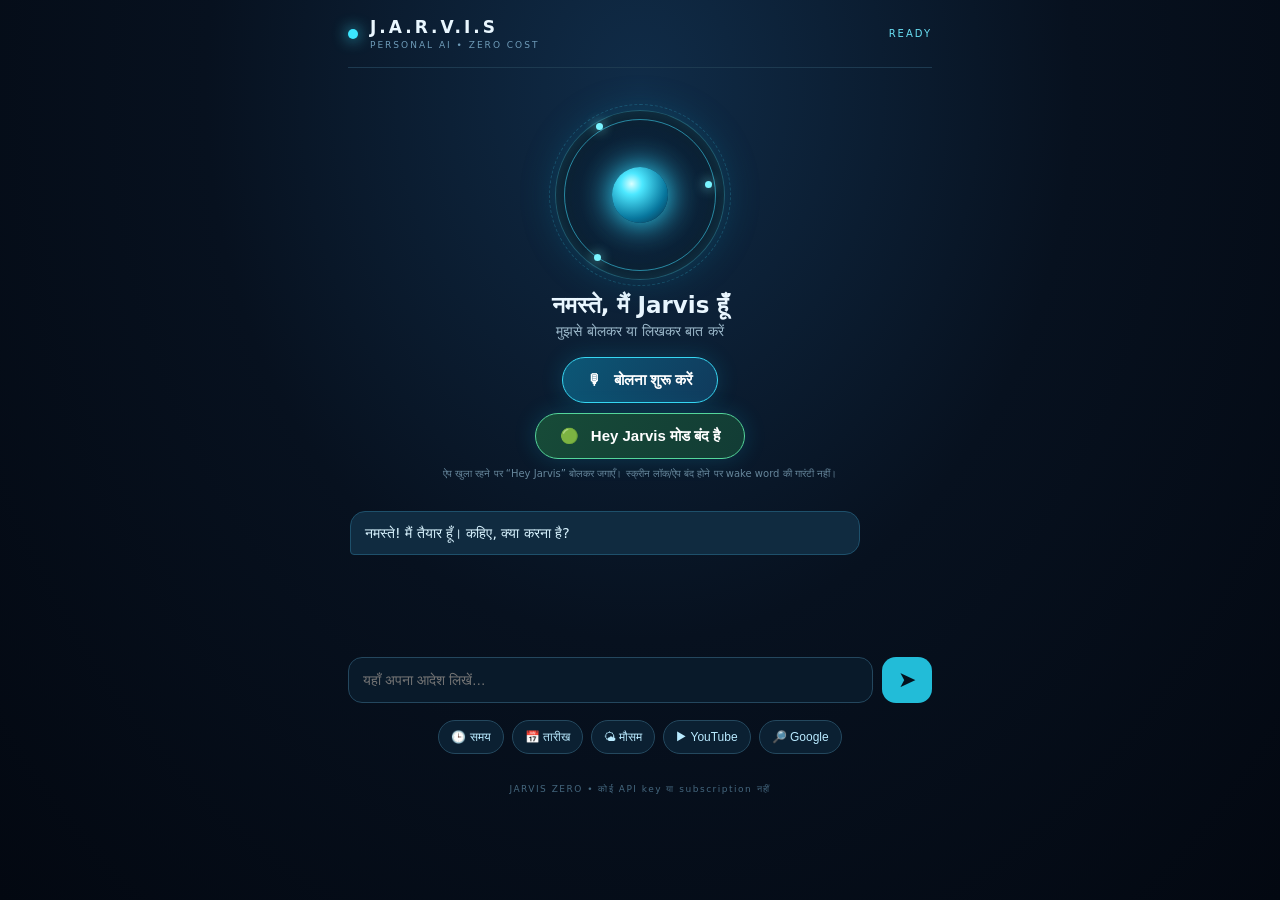
==== index.html @ e48e06ae "Add files via upload" ====
<!doctype html>
<html lang="hi">
<head>
<meta charset="utf-8"><meta name="viewport" content="width=device-width,initial-scale=1,viewport-fit=cover"><meta name="theme-color" content="#07111f"><title>JARVIS ZERO</title>
<link rel="manifest" href="manifest.json"><link rel="stylesheet" href="style.css">
</head>
<body>
<div class="shell">
<header><div class="brand"><span class="dot"></span><div><b>J.A.R.V.I.S</b><small>PERSONAL AI • ZERO COST</small></div></div><span id="status">READY</span></header>
<main>
<section class="hero"><div class="orb"><div class="core"></div><i></i><i></i><i></i></div><h1>नमस्ते, मैं Jarvis हूँ</h1><p id="hint">मुझसे बोलकर या लिखकर बात करें</p><button id="listen" class="mic"><span>🎙</span> बोलना शुरू करें</button><div style="height:10px"></div><button id="wake" class="mic" style="background:linear-gradient(120deg,#174b38,#123c35);border-color:#54d69b"><span>🟢</span> Hey Jarvis मोड बंद है</button><div class="tiny">ऐप खुला रहने पर “Hey Jarvis” बोलकर जगाएँ। स्क्रीन लॉक/ऐप बंद होने पर wake word की गारंटी नहीं।</div></section>
<section class="chat" id="chat"><div class="msg bot">नमस्ते! मैं तैयार हूँ। कहिए, क्या करना है?</div></section>
<div class="composer"><input id="input" placeholder="यहाँ अपना आदेश लिखें…" autocomplete="off"><button id="send">➤</button></div>
<section class="quick"><button data-cmd="अभी कितने बजे हैं?">🕒 समय</button><button data-cmd="आज की तारीख बताओ">📅 तारीख</button><button data-cmd="मौसम बताओ">🌤 मौसम</button><button data-cmd="यूट्यूब खोलो">▶ YouTube</button><button data-cmd="गूगल खोलो">🔎 Google</button></section>
</main><footer>JARVIS ZERO • कोई API key या subscription नहीं</footer>
</div><script src="app.js"></script>
</body></html>
---- style.css ----
*{box-sizing:border-box}body{margin:0;background:radial-gradient(ellipse at 50% 10%,#102c48 0,#07111f 48%,#030811 100%);color:#eaf7ff;font-family:system-ui,-apple-system,Segoe UI,sans-serif;min-height:100vh}.shell{max-width:620px;margin:auto;min-height:100vh;display:flex;flex-direction:column;padding:env(safe-area-inset-top) 18px env(safe-area-inset-bottom)}header{height:68px;display:flex;align-items:center;justify-content:space-between;border-bottom:1px solid #1d3a50}.brand{display:flex;align-items:center;gap:12px}.brand b{letter-spacing:3px;font-size:17px}.brand small{display:block;color:#6e9bb8;font-size:9px;letter-spacing:2px;margin-top:3px}.dot{width:10px;height:10px;border-radius:50%;background:#3ce6ff;box-shadow:0 0 15px #3ce6ff}#status{font-size:10px;color:#69dff3;letter-spacing:2px}.hero{text-align:center;padding:25px 0 15px}.orb{width:150px;height:150px;margin:0 auto 12px;border-radius:50%;position:relative;display:grid;place-items:center;background:radial-gradient(circle,#123e5c 0,#0b2035 55%,#07111f 70%);box-shadow:0 0 35px #0b789b55,inset 0 0 22px #42dfff44;border:1px solid #45cbe966}.orb:before,.orb:after{content:"";position:absolute;inset:8px;border:1px solid #41dfff88;border-radius:50%;animation:spin 9s linear infinite}.orb:after{inset:-7px;border-color:#41dfff33;border-style:dashed;animation-direction:reverse;animation-duration:18s}.orb i{position:absolute;width:7px;height:7px;background:#7af4ff;border-radius:50%;box-shadow:0 0 12px #7af4ff}.orb i:nth-of-type(1){top:12px;left:40px}.orb i:nth-of-type(2){right:12px;top:70px}.orb i:nth-of-type(3){bottom:18px;left:38px}.core{width:56px;height:56px;border-radius:50%;background:radial-gradient(circle at 35% 30%,#d9ffff,#4de8ff 20%,#08769d 65%,#06233b);box-shadow:0 0 28px #32dfff;animation:pulse 2s infinite}@keyframes spin{to{transform:rotate(360deg)}}@keyframes pulse{50%{transform:scale(1.12);box-shadow:0 0 45px #32dfff}}h1{font-size:23px;margin:10px 0 4px}p{color:#9bb8ca;margin:0 0 17px;font-size:14px}.mic{border:1px solid #37d7f3;background:linear-gradient(120deg,#0c5776,#103a5c);color:white;border-radius:30px;padding:13px 24px;font-weight:650;font-size:15px;box-shadow:0 0 22px #12b9df33}.mic.listening{background:#7b2435;border-color:#ff8396}.mic span{margin-right:8px}.tiny{font-size:10px;color:#66869b;margin-top:9px}.chat{flex:1;min-height:150px;max-height:34vh;overflow:auto;padding:8px 2px}.msg{padding:11px 14px;border-radius:15px;margin:8px 0;max-width:88%;font-size:14px;line-height:1.45;white-space:pre-wrap}.bot{background:#102b40;border:1px solid #1e506b;color:#d9f4ff;border-bottom-left-radius:4px}.user{background:#164c68;margin-left:auto;border:1px solid #287a9c;border-bottom-right-radius:4px}.composer{display:flex;gap:9px;padding:12px 0}.composer input{flex:1;min-width:0;border:1px solid #24475e;background:#091a2a;color:white;border-radius:14px;padding:14px;font-size:14px;outline:none}.composer button{width:50px;border:0;border-radius:14px;background:#22bcd8;color:#04121e;font-size:22px}.quick{display:flex;gap:8px;flex-wrap:wrap;justify-content:center;padding:5px 0 18px}.quick button{border:1px solid #24485e;background:#0b2032;color:#b9eaff;padding:9px 12px;border-radius:22px;font-size:12px}footer{text-align:center;color:#45677e;font-size:9px;letter-spacing:1.5px;padding:12px 0 18px}@media(min-height:850px){.hero{padding-top:42px}.orb{width:170px;height:170px}}
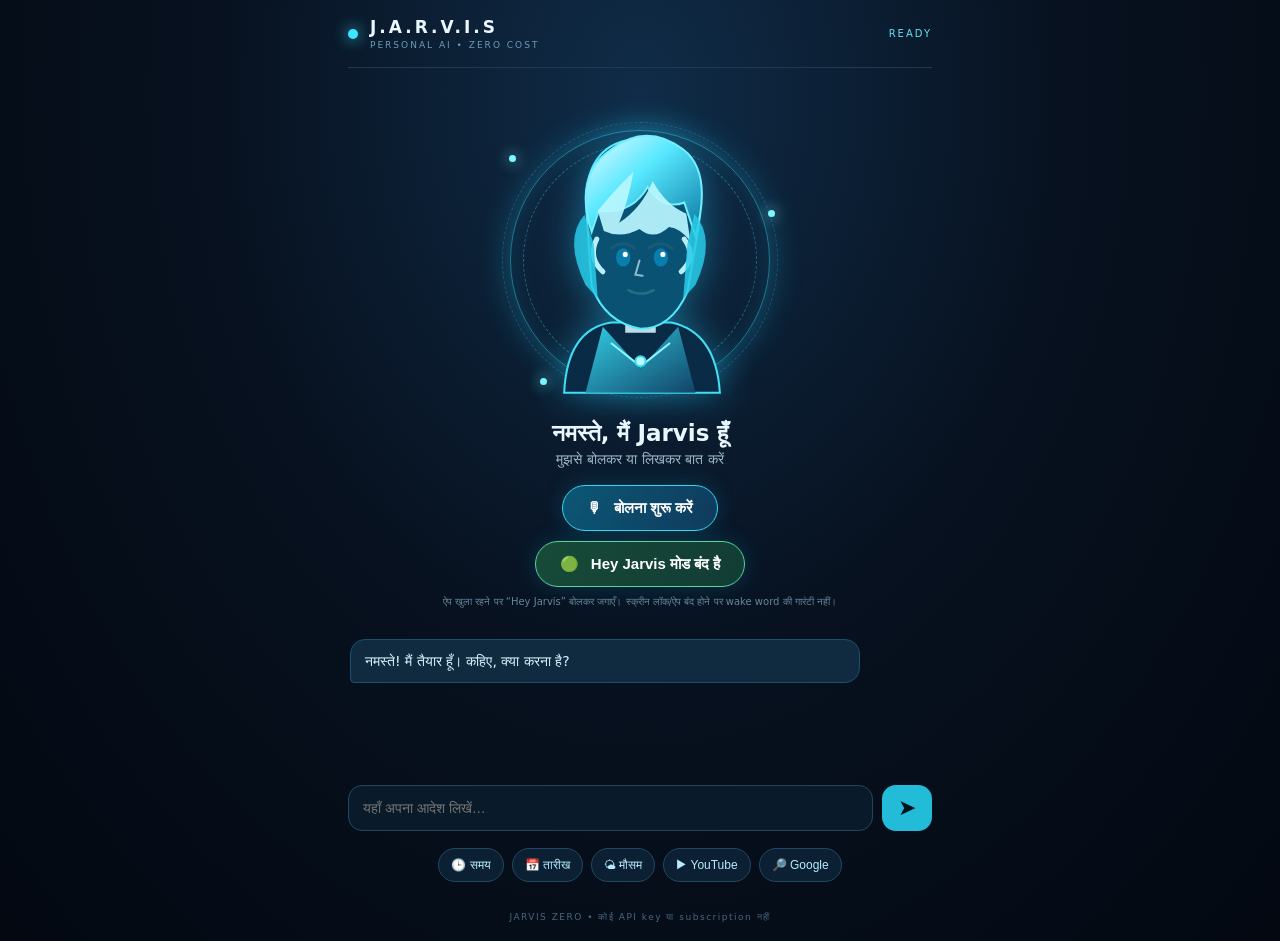
==== commit 81c492d2: "Show anime Jarvis avatar in web preview" ====
--- a/index.html
+++ b/index.html
@@ -2,16 +2,63 @@
 <html lang="hi">
 <head>
 <meta charset="utf-8"><meta name="viewport" content="width=device-width,initial-scale=1,viewport-fit=cover"><meta name="theme-color" content="#07111f"><title>JARVIS ZERO</title>
-<link rel="manifest" href="manifest.json"><link rel="stylesheet" href="style.css">
+<style>
+*{box-sizing:border-box}body{margin:0;background:radial-gradient(ellipse at 50% 10%,#102c48 0,#07111f 48%,#030811 100%);color:#eaf7ff;font-family:system-ui,-apple-system,Segoe UI,sans-serif;min-height:100vh}.shell{max-width:620px;margin:auto;min-height:100vh;display:flex;flex-direction:column;padding:env(safe-area-inset-top) 18px env(safe-area-inset-bottom)}header{height:68px;display:flex;align-items:center;justify-content:space-between;border-bottom:1px solid #1d3a50}.brand{display:flex;align-items:center;gap:12px}.brand b{letter-spacing:3px;font-size:17px}.brand small{display:block;color:#6e9bb8;font-size:9px;letter-spacing:2px;margin-top:3px}.dot{width:10px;height:10px;border-radius:50%;background:#3ce6ff;box-shadow:0 0 15px #3ce6ff}#status{font-size:10px;color:#69dff3;letter-spacing:2px}.hero{text-align:center;padding:25px 0 15px}.orb{width:150px;height:150px;margin:0 auto 12px;border-radius:50%;position:relative;display:grid;place-items:center;background:radial-gradient(circle,#123e5c 0,#0b2035 55%,#07111f 70%);box-shadow:0 0 35px #0b789b55,inset 0 0 22px #42dfff44;border:1px solid #45cbe966}.orb:before,.orb:after{content:"";position:absolute;inset:8px;border:1px solid #41dfff88;border-radius:50%;animation:spin 9s linear infinite}.orb:after{inset:-7px;border-color:#41dfff33;border-style:dashed;animation-direction:reverse;animation-duration:18s}.orb i{position:absolute;width:7px;height:7px;background:#7af4ff;border-radius:50%;box-shadow:0 0 12px #7af4ff}.orb i:nth-of-type(1){top:12px;left:40px}.orb i:nth-of-type(2){right:12px;top:70px}.orb i:nth-of-type(3){bottom:18px;left:38px}.core{width:56px;height:56px;border-radius:50%;background:radial-gradient(circle at 35% 30%,#d9ffff,#4de8ff 20%,#08769d 65%,#06233b);box-shadow:0 0 28px #32dfff;animation:pulse 2s infinite}@keyframes spin{to{transform:rotate(360deg)}}@keyframes pulse{50%{transform:scale(1.12);box-shadow:0 0 45px #32dfff}}h1{font-size:23px;margin:10px 0 4px}p{color:#9bb8ca;margin:0 0 17px;font-size:14px}.mic{border:1px solid #37d7f3;background:linear-gradient(120deg,#0c5776,#103a5c);color:white;border-radius:30px;padding:13px 24px;font-weight:650;font-size:15px;box-shadow:0 0 22px #12b9df33}.mic.listening{background:#7b2435;border-color:#ff8396}.mic span{margin-right:8px}.tiny{font-size:10px;color:#66869b;margin-top:9px}.chat{flex:1;min-height:150px;max-height:34vh;overflow:auto;padding:8px 2px}.msg{padding:11px 14px;border-radius:15px;margin:8px 0;max-width:88%;font-size:14px;line-height:1.45;white-space:pre-wrap}.bot{background:#102b40;border:1px solid #1e506b;color:#d9f4ff;border-bottom-left-radius:4px}.user{background:#164c68;margin-left:auto;border:1px solid #287a9c;border-bottom-right-radius:4px}.composer{display:flex;gap:9px;padding:12px 0}.composer input{flex:1;min-width:0;border:1px solid #24475e;background:#091a2a;color:white;border-radius:14px;padding:14px;font-size:14px;outline:none}.composer button{width:50px;border:0;border-radius:14px;background:#22bcd8;color:#04121e;font-size:22px}.quick{display:flex;gap:8px;flex-wrap:wrap;justify-content:center;padding:5px 0 18px}.quick button{border:1px solid #24485e;background:#0b2032;color:#b9eaff;padding:9px 12px;border-radius:22px;font-size:12px}footer{text-align:center;color:#45677e;font-size:9px;letter-spacing:1.5px;padding:12px 0 18px}@media(min-height:850px){.hero{padding-top:42px}.orb{width:170px;height:170px}}
+
+
+/* Anime hologram avatar */
+.avatar-stage{width:min(78vw,310px);height:300px;margin:0 auto 8px;position:relative;display:grid;place-items:center;isolation:isolate}
+.avatar-ring{position:absolute;width:260px;height:260px;border:1px solid #39dff477;border-radius:50%;box-shadow:0 0 34px #20c9f655,inset 0 0 25px #20c9f622;animation:orbit 14s linear infinite}
+.avatar-ring:before,.avatar-ring:after{content:"";position:absolute;inset:12px;border:1px dashed #5deaff55;border-radius:50%}
+.avatar-ring:after{inset:-9px;border-color:#5deaff33}
+@keyframes orbit{to{transform:rotate(360deg)}}
+.anime-avatar{width:245px;height:285px;position:relative;z-index:1;filter:drop-shadow(0 0 18px #21cfff66);animation:avatarFloat 3.6s ease-in-out infinite}
+@keyframes avatarFloat{50%{transform:translateY(-6px)}}
+.anime-avatar .eye{transform-box:fill-box;transform-origin:center;animation:blink 5s infinite}
+@keyframes blink{0%,44%,48%,100%{transform:scaleY(1)}46%{transform:scaleY(.08)}}
+.anime-avatar .mouth{transform-box:fill-box;transform-origin:center;transition:all .12s}
+.anime-avatar.speaking .mouth{animation:talk .22s infinite alternate}
+@keyframes talk{to{transform:scaleY(2.8)}}
+.avatar-spark{position:absolute;width:7px;height:7px;border-radius:50%;background:#7df6ff;box-shadow:0 0 14px #7df6ff}
+.avatar-spark.one{top:45px;left:24px}.avatar-spark.two{right:20px;top:100px}.avatar-spark.three{bottom:25px;left:55px}
+
+</style>
 </head>
 <body>
 <div class="shell">
 <header><div class="brand"><span class="dot"></span><div><b>J.A.R.V.I.S</b><small>PERSONAL AI • ZERO COST</small></div></div><span id="status">READY</span></header>
 <main>
-<section class="hero"><div class="orb"><div class="core"></div><i></i><i></i><i></i></div><h1>नमस्ते, मैं Jarvis हूँ</h1><p id="hint">मुझसे बोलकर या लिखकर बात करें</p><button id="listen" class="mic"><span>🎙</span> बोलना शुरू करें</button><div style="height:10px"></div><button id="wake" class="mic" style="background:linear-gradient(120deg,#174b38,#123c35);border-color:#54d69b"><span>🟢</span> Hey Jarvis मोड बंद है</button><div class="tiny">ऐप खुला रहने पर “Hey Jarvis” बोलकर जगाएँ। स्क्रीन लॉक/ऐप बंद होने पर wake word की गारंटी नहीं।</div></section>
+<section class="hero"><div class="avatar-stage"><div class="avatar-ring"></div><span class="avatar-spark one"></span><span class="avatar-spark two"></span><span class="avatar-spark three"></span><svg id="jarvisAvatar" class="anime-avatar" viewBox="0 0 240 280" role="img" aria-label="Anime hologram Jarvis character"><defs><linearGradient id="hair" x2="1" y2="1"><stop stop-color="#e6fbff"/><stop offset=".42" stop-color="#57e8ff"/><stop offset="1" stop-color="#08769f"/></linearGradient><linearGradient id="skin" x2="0" y2="1"><stop stop-color="#f4d9d2"/><stop offset="1" stop-color="#b9dce8"/></linearGradient><linearGradient id="coat" x2="1" y2="1"><stop stop-color="#36dff5"/><stop offset="1" stop-color="#12466b"/></linearGradient></defs><path d="M45 270 Q48 208 91 201 L150 201 Q194 210 198 270Z" fill="#0a2b46" stroke="#40dff5" stroke-width="2"/><path d="M83 205 L120 246 157 205 174 270 66 270Z" fill="url(#coat)" opacity=".9"/><path d="M105 177 L105 211 135 211 135 177" fill="url(#skin)"/><path d="M67 93 Q62 22 122 20 Q187 20 177 108 L166 171 Q150 207 120 207 Q85 201 72 165Z" fill="#0a5274" stroke="#53eaff" stroke-width="2"/><path d="M72 112 Q54 56 91 31 Q126 4 162 31 Q191 53 174 116 L163 83 Q143 91 127 68 Q111 95 79 91Z" fill="url(#hair)" stroke="#73efff" stroke-width="2"/><path d="M78 91 Q95 70 113 53 Q108 82 99 103 Q121 89 132 62 Q145 86 165 94 L169 121 Q159 108 148 107 Q133 121 119 109 Q101 119 84 111Z" fill="#b9f8ff" opacity=".92"/><path d="M77 119 Q68 137 83 151" fill="none" stroke="#b9eff8" stroke-width="5" stroke-linecap="round"/><path d="M163 119 Q176 137 160 151" fill="none" stroke="#b9eff8" stroke-width="5" stroke-linecap="round"/><path d="M91 128 Q103 119 114 128" fill="none" stroke="#165b78" stroke-width="3" stroke-linecap="round"/><path d="M128 128 Q140 119 151 128" fill="none" stroke="#165b78" stroke-width="3" stroke-linecap="round"/><ellipse class="eye" cx="103" cy="137" rx="7" ry="9" fill="#087eae"/><ellipse class="eye" cx="140" cy="137" rx="7" ry="9" fill="#087eae"/><circle cx="105" cy="134" r="2.5" fill="#fff"/><circle cx="142" cy="134" r="2.5" fill="#fff"/><path d="M119 140 L115 154 122 155" fill="none" stroke="#8ebbc9" stroke-width="2" stroke-linecap="round"/><path d="M108 169 Q120 176 133 169" fill="none" stroke="#286d86" stroke-width="2.5" stroke-linecap="round" class="mouth"/><path d="M65 95 Q44 119 66 164 L78 177 74 124Z" fill="#28cce9" opacity=".85"/><path d="M173 94 Q195 119 174 164 L162 177 166 124Z" fill="#28cce9" opacity=".85"/><path d="M91 221 L120 244 149 221" fill="none" stroke="#8cf5ff" stroke-width="2"/><circle cx="120" cy="239" r="5" fill="#b9ffff" stroke="#35d9f5" stroke-width="2"/></svg></div><h1>नमस्ते, मैं Jarvis हूँ</h1><p id="hint">मुझसे बोलकर या लिखकर बात करें</p><button id="listen" class="mic"><span>🎙</span> बोलना शुरू करें</button><div style="height:10px"></div><button id="wake" class="mic" style="background:linear-gradient(120deg,#174b38,#123c35);border-color:#54d69b"><span>🟢</span> Hey Jarvis मोड बंद है</button><div class="tiny">ऐप खुला रहने पर “Hey Jarvis” बोलकर जगाएँ। स्क्रीन लॉक/ऐप बंद होने पर wake word की गारंटी नहीं।</div></section>
 <section class="chat" id="chat"><div class="msg bot">नमस्ते! मैं तैयार हूँ। कहिए, क्या करना है?</div></section>
 <div class="composer"><input id="input" placeholder="यहाँ अपना आदेश लिखें…" autocomplete="off"><button id="send">➤</button></div>
 <section class="quick"><button data-cmd="अभी कितने बजे हैं?">🕒 समय</button><button data-cmd="आज की तारीख बताओ">📅 तारीख</button><button data-cmd="मौसम बताओ">🌤 मौसम</button><button data-cmd="यूट्यूब खोलो">▶ YouTube</button><button data-cmd="गूगल खोलो">🔎 Google</button></section>
 </main><footer>JARVIS ZERO • कोई API key या subscription नहीं</footer>
-</div><script src="app.js"></script>
+</div><script>
+const $=s=>document.querySelector(s), chat=$('#chat'), input=$('#input'), status=$('#status'), listen=$('#listen');
+function say(text){try{const face=$('#jarvisAvatar');if(face)face.classList.add('speaking');if(!('speechSynthesis'in window))return;speechSynthesis.cancel();const u=new SpeechSynthesisUtterance(text);u.lang='hi-IN';u.rate=1;u.onend=()=>face&&face.classList.remove('speaking');u.onerror=()=>face&&face.classList.remove('speaking');speechSynthesis.speak(u)}catch(e){const face=$('#jarvisAvatar');if(face)face.classList.remove('speaking')}}
+function add(text,who='bot'){const d=document.createElement('div');d.className='msg '+who;d.textContent=text;chat.appendChild(d);chat.scrollTop=chat.scrollHeight}
+function openUrl(url){window.location.href=url}
+function askConfirm(text, yes){add(text+'\nभेजने/करने से पहले पुष्टि करें।','bot');const row=document.createElement('div');row.className='quick';const b=document.createElement('button');b.textContent='हाँ, आगे बढ़ो';b.onclick=()=>{yes();row.remove()};const c=document.createElement('button');c.textContent='रद्द';c.onclick=()=>{add('ठीक है, रद्द कर दिया।');row.remove()};row.append(b,c);chat.appendChild(row)}
+function answer(raw){const q=raw.trim(),l=q.toLowerCase();let a='मैं अभी बिना paid API वाला बेसिक Jarvis हूँ। इस आदेश को सीधे पूरा करने की सुविधा अभी उपलब्ध नहीं है।';
+if(/समय|कितने बजे|time/.test(l))a='अभी समय है '+new Date().toLocaleTimeString('hi-IN',{hour:'2-digit',minute:'2-digit'});
+else if(/तारीख|दिनांक|date|आज कौन/.test(l))a='आज '+new Date().toLocaleDateString('hi-IN',{weekday:'long',year:'numeric',month:'long',day:'numeric'})+' है।';
+else if(/नमस्ते|हेलो|hello|hi\b/.test(l))a='नमस्ते! मैं आपकी मदद के लिए तैयार हूँ।';
+else if(/तुम कौन|तुम्हारा नाम|who are you/.test(l))a='मैं Jarvis Zero हूँ, आपका मुफ्त निजी सहायक।';
+else if(/कॉल|call/.test(l)){const m=q.match(/(?:कॉल|call)\s+(?:करो|लगाओ)?\s*(.*)/i);const target=(m&&m[1]||'').trim();if(/\d{6,}/.test(target)){const n=target.replace(/\D/g,'');askConfirm('फोन डायलर में '+n+' खोलूँ?',()=>openUrl('tel:'+n));return}else{a='किस नंबर पर कॉल करनी है? नंबर लिखें या बोलें।';}}
+else if(/व्हाट्सएप|whatsapp/.test(l)){const m=q.match(/(?:मैसेज|message)\s+(?:भेजो|करो)?\s*(.*)/i);const rest=(m&&m[1]||'').trim();const num=rest.match(/\+?\d{10,13}/);const msgMatch=q.match(/(?:कि|message|मैसेज)\s+(.+)$/i);if(num){const phone=num[0].replace(/\D/g,'');const msg=msgMatch?msgMatch[1]:'';askConfirm('WhatsApp chat खोलूँ? संदेश: '+(msg||'खाली संदेश'),()=>openUrl('https://wa.me/'+phone+(msg?'?text='+encodeURIComponent(msg):'')));return}else{a='WhatsApp खोल रहा हूँ। संदेश भेजने के लिए चैट चुनें।';openUrl('https://wa.me/');}}
+else if(/इंस्टाग्राम|instagram|रील|reel/.test(l)){a='Instagram खोल रहा हूँ। Reels स्क्रॉल करने के लिए ऐप में swipe करना होगा।';openUrl('https://www.instagram.com/reels/');}
+else if(/यूट्यूब|youtube/.test(l)){a='YouTube खोल रहा हूँ।';openUrl('https://www.youtube.com');}
+else if(/गूगल|google|खोजो|सर्च|search/.test(l)){let term=q.replace(/गूगल|google|पर खोजो|खोजो|सर्च करो|सर्च|search/g,'').trim();a='Google पर खोज रहा हूँ।';openUrl('https://www.google.com/search?q='+encodeURIComponent(term||'Google'));}
+else if(/मौसम|weather/.test(l)){a='मौसम की ताज़ा जानकारी खोज रहा हूँ।';openUrl('https://www.google.com/search?q='+encodeURIComponent('मौसम अभी'));}
+else if(/मदद|help|क्या कर/.test(l))a='आप समय, तारीख पूछ सकते हैं; Google, YouTube, Instagram खोल सकते हैं; नंबर देकर डायलर खोल सकते हैं; और WhatsApp chat लिंक खोल सकते हैं।';
+add(a);say(a)}
+function send(t=input.value){t=t.trim();if(!t)return;add(t,'user');input.value='';answer(t)}
+$('#send').onclick=()=>send();input.addEventListener('keydown',e=>{if(e.key==='Enter')send()});document.querySelectorAll('[data-cmd]').forEach(b=>b.onclick=()=>send(b.dataset.cmd));
+const SR=window.SpeechRecognition||window.webkitSpeechRecognition;let rec,wakeEnabled=false,manual=false,restartTimer=null;
+function wakeUI(){const b=$('#wake');b.textContent=wakeEnabled?'🟢 Hey Jarvis मोड चालू है':'🟢 Hey Jarvis मोड बंद है';status.textContent=wakeEnabled?'WAKE WORD ON':'READY'}
+function startRec(){if(!rec)return;try{rec.start()}catch(e){}}
+if(SR){rec=new SR();rec.lang='hi-IN';rec.interimResults=false;rec.maxAlternatives=1;rec.continuous=true;rec.onstart=()=>{if(manual){listen.classList.add('listening');listen.textContent='🎙 सुन रहा हूँ…'};status.textContent=wakeEnabled?'WAKE WORD ON':'LISTENING'};rec.onend=()=>{listen.classList.remove('listening');listen.innerHTML='🎙 बोलना शुरू करें';if(wakeEnabled){clearTimeout(restartTimer);restartTimer=setTimeout(startRec,800)}else status.textContent='READY'};rec.onerror=()=>{if(!wakeEnabled)add('माइक्रोफोन अनुमति दें या Chrome में खोलकर देखें।')};rec.onresult=e=>{for(let i=e.resultIndex;i<e.results.length;i++){if(!e.results[i].isFinal)continue;const t=e.results[i][0].transcript.trim();if(wakeEnabled){if(/hey\s*jarvis|हे\s*जार्विस|ए\s*जार्विस/i.test(t)){const cmd=t.replace(/hey\s*jarvis|हे\s*जार्विस|ए\s*जार्विस/ig,'').trim();say('जी, बताइए');if(cmd){input.value=cmd;send()}else add('जी, मैं सुन रहा हूँ। अपना आदेश बताइए।')}}else{input.value=t;send()}}};listen.onclick=()=>{manual=true;startRec()};$('#wake').onclick=()=>{wakeEnabled=!wakeEnabled;wakeUI();if(wakeEnabled){manual=false;startRec();add('Hey Jarvis मोड चालू। ऐप खुला रखें और Hey Jarvis बोलें।')}else{try{rec.stop()}catch(e){}add('Wake word बंद।')}};}else{listen.onclick=()=>add('इस ब्राउज़र में voice recognition नहीं है। Android Chrome आज़माएँ।');$('#wake').onclick=()=>add('Wake word के लिए SpeechRecognition support वाला browser चाहिए।')}
+if('serviceWorker'in navigator&&location.protocol.startsWith('http'))navigator.serviceWorker.register('sw.js').catch(()=>{});
+
+</script>
 </body></html>
